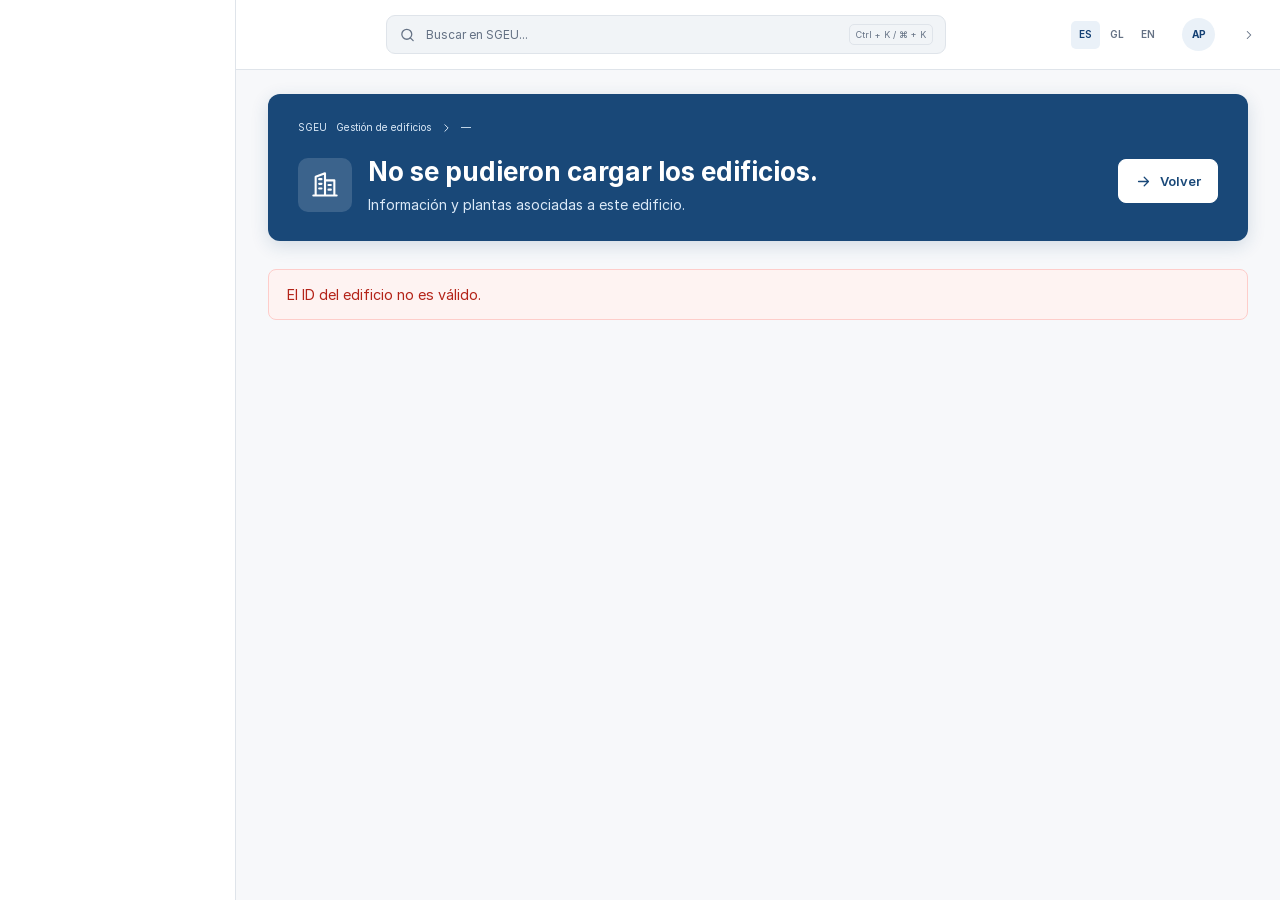
==== frontsistemagestionespacios/pages/edificios-detalle.html @ f0cd63c8 "Entrega 3" ====
<!DOCTYPE html>
<html lang="es">

<head>
    <meta charset="UTF-8">
    <meta name="viewport" content="width=device-width, initial-scale=1.0">
    <meta name="description" content="Detalle de un edificio del Sistema de Gestión de Espacios Universitarios">

    <title data-i18n="edificios.detail.title"></title>

    <!-- Estilos -->
    <link rel="stylesheet" href="../css/variables.css">
    <link rel="stylesheet" href="../css/global.css">
    <link rel="stylesheet" href="../css/components/app-layout.css">
    <link rel="stylesheet" href="../css/pages/edificios-detalle.css">
    <link rel="stylesheet" href="../css/responsive.css">

    <!-- Scripts comunes -->
    <script type="module" src="../js/common/navigation.js" defer></script>
    <script src="../js/common/icons.js" defer></script>

    <!-- Internacionalización -->
    <script type="module" src="../js/i18n/i18n.js"></script>

    <!-- Lógica del detalle -->
    <script type="module" src="../js/modules/edificios-detalle.js" defer></script>
</head>

<body data-page="edificios">

    <div class="app-layout">

        <aside class="app-sidebar" id="app-sidebar"></aside>

        <div class="app-main">

            <header class="app-topbar"></header>

            <main class="app-content building-detail-page">

                <!-- CABECERA -->
                
                <section class="building-detail-header">

                    <div class="building-detail-header-info">

                        <nav class="breadcrumb" aria-label="Ruta de navegación">
                            <ol>
                                <li>
                                    <a href="bienvenida.html">SGEU</a>
                                </li>

                                <li>
                                    <a href="edificios.html" data-i18n="edificios.title">
                                    </a>
                                </li>

                                <li>
                                    <span data-icon="chevron" aria-hidden="true"></span>
                                    <span
                                        id="building-detail-breadcrumb"
                                        aria-current="page"
                                    >
                                        —
                                    </span>
                                </li>
                            </ol>
                        </nav>

                        <div class="building-detail-title-wrapper">

                            <div class="building-detail-title-icon">
                                <span data-icon="building" aria-hidden="true"></span>
                            </div>

                            <div class="building-detail-title-text">
                                <h1 id="building-detail-name">
                                </h1>

                                <p data-i18n="edificios.detail.description">
                                </p>
                            </div>

                        </div>

                    </div>

                    <div class="building-detail-header-actions">

                        <a
                            href="edificios.html"
                            id="building-detail-back"
                            class="btn"
                        >
                            <span data-icon="arrow" aria-hidden="true"></span>
                            <span data-i18n="common.back"></span>
                        </a>

                        <button
                            type="button"
                            id="building-detail-edit"
                            class="btn btn-primary"
                            hidden
                        >
                            <span data-icon="edit" aria-hidden="true"></span>
                            <span data-i18n="common.edit"></span>
                        </button>

                    </div>

                </section>



                <!-- MENSAJES -->
                <p
                    id="building-detail-message"
                    class="building-detail-message"
                    role="status"
                    aria-live="polite"
                    hidden
                ></p>


                <!-- FORMULARIO DE EDICIÓN -->
                <section
                    id="building-detail-edit-section"
                    class="building-detail-edit-section"
                    hidden
                >

                    <article class="building-detail-card">

                        <div class="building-detail-card-header">
                            <div>
                                <h2 data-i18n="edificios.detail.editTitle">
                                    
                                </h2>

                                <p data-i18n="edificios.detail.editDescription">
                                </p>
                            </div>
                        </div>

                        <form id="building-detail-edit-form" class="building-detail-form" novalidate>

                            <input
                                type="hidden"
                                id="building-detail-edit-id"
                            >

                            <div class="building-detail-form-grid">

                                <!-- ID -->
                                <div class="building-detail-form-group">
                                    <label
                                        for="building-detail-edit-id-display"
                                        data-i18n="edificios.form.id"
                                    >
                                        ID de edificio
                                    </label>

                                    <input
                                        type="text"
                                        id="building-detail-edit-id-display"
                                        disabled
                                    >
                                </div>

                                <!-- NOMBRE -->
                                <div class="building-detail-form-group">
                                    <label
                                        for="building-detail-edit-name"
                                        data-i18n="edificios.form.name"
                                    >
                                        Nombre del edificio
                                    </label>

                                    <input
                                        type="text"
                                        id="building-detail-edit-name"
                                        maxlength="100"
                                        autocomplete="off"
                                    >
                                </div>

                                <!-- AÑO ACADÉMICO -->
                                <div class="building-detail-form-group">
                                    <label
                                        for="building-detail-edit-year"
                                        data-i18n="edificios.form.academicYear"
                                    >
                                        Año académico
                                    </label>

                                    <input
                                        type="text"
                                        id="building-detail-edit-year"
                                        maxlength="9"
                                        placeholder="2026-2027"
                                        data-i18n-ph="edificios.form.academicYearPlaceholder"
                                        pattern="[0-9]{4}-[0-9]{4}"
                                        disabled
                                    >
                                </div>

                                <!-- DIRECCIÓN -->
                                <div class="building-detail-form-group">
                                    <label
                                        for="building-detail-edit-address"
                                        data-i18n="edificios.form.address"
                                    >
                                        Dirección
                                    </label>

                                    <input
                                        type="text"
                                        id="building-detail-edit-address"
                                        maxlength="255"
                                        autocomplete="off"
                                    >
                                </div>

                                <!-- TELÉFONO -->
                                <div class="building-detail-form-group">
                                    <label
                                        for="building-detail-edit-phone"
                                        data-i18n="edificios.form.phone"
                                    >
                                        Teléfono
                                    </label>

                                    <input
                                        type="tel"
                                        id="building-detail-edit-phone"
                                        maxlength="15"
                                        autocomplete="off"
                                    >
                                </div>

                                <!-- GESTORES -->
                                <div
                                    class="building-detail-form-group"
                                    id="building-detail-managers-group"
                                    data-require="ADMIN"
                                    hidden
                                >
                                    <label
                                        for="building-detail-edit-managers"
                                        data-i18n="edificios.form.managers"
                                    >
                                        Gestores asignados
                                    </label>

                                    <select
                                        id="building-detail-edit-managers"
                                        name="gestores[]"
                                        multiple
                                        size="6"
                                    ></select>

                                    <small data-i18n="edificios.form.managersHelp">
                                        Mantén pulsada la tecla Ctrl para seleccionar varios gestores.
                                    </small>
                                </div>

                            </div>

                            <p
                                id="building-detail-edit-message"
                                class="building-detail-message"
                                role="alert"
                                aria-live="assertive"
                                hidden
                            ></p>

                            <div class="building-detail-form-actions">

                                <button
                                    type="button"
                                    id="building-detail-edit-cancel"
                                    class="btn"
                                >
                                    <span data-i18n="common.cancel">
                                    </span>
                                </button>

                                <button
                                    type="submit"
                                    id="building-detail-edit-save"
                                    class="btn btn-primary"
                                >
                                    <span data-i18n="common.saveChanges">
                                    </span>
                                </button>

                            </div>

                        </form>

                    </article>

                </section>


                <!-- CONTENIDO DEL DETALLE -->
                <section
                    id="building-detail-content"
                    hidden
                >

                    <!-- INFORMACIÓN GENERAL -->
                    <section class="building-detail-information">

                        <article class="building-detail-card">

                            <div class="building-detail-card-header">
                                <div>
                                    <h2 data-i18n="edificios.detail.generalInformation">
                                    </h2>

                                    <p data-i18n="edificios.detail.generalDescription">
                                    </p>
                                </div>
                            </div>

                            <div class="building-detail-card-body">

                                <div class="building-detail-row">
                                    <span data-i18n="edificios.form.id">
                                        ID de edificio
                                    </span>
                                    <strong id="building-detail-id">—</strong>
                                </div>

                                <div class="building-detail-row">
                                    <span data-i18n="edificios.form.name">
                                        Nombre del edificio
                                    </span>
                                    <strong id="building-detail-name-value">—</strong>
                                </div>

                                <div class="building-detail-row">
                                    <span data-i18n="edificios.form.address">
                                        Dirección
                                    </span>
                                    <strong id="building-detail-address">—</strong>
                                </div>

                                <div class="building-detail-row">
                                    <span data-i18n="edificios.form.phone">
                                        Teléfono
                                    </span>
                                    <strong id="building-detail-phone">—</strong>
                                </div>

                                <div class="building-detail-row">
                                    <span data-i18n="edificios.form.academicYear">
                                        Año académico
                                    </span>
                                    <strong id="building-detail-academic-year">—</strong>
                                </div>

                                <div class="building-detail-row">
                                    <span data-i18n="edificios.form.managers">
                                        Gestores asignados
                                    </span>
                                    <strong id="building-detail-managers">—</strong>
                                </div>

                            </div>

                        </article>

                    </section>

                </section>

            </main>

        </div>

    </div>

</body>
</html>
---- frontsistemagestionespacios/css/variables.css ----
/****************************************************************/
/* Archivo: variables.css                                       */
/* Descripción: Centraliza las variables CSS utilizadas         */
/* en la aplicación, como colores, tipografías, espaciados,     */
/* bordes y otros valores de diseño.                            */
/****************************************************************/


/* ========================================
   SGEU - TIPOGRAFÍA LOCAL
   ======================================== */

@font-face {
    font-family: 'Inter';
    src: url('../assets/fonts/Inter-Regular.woff2') format('woff2');
    font-weight: 400;
    font-style: normal;
    font-display: swap;
}

@font-face {
    font-family: 'Inter';
    src: url('../assets/fonts/Inter-Medium.woff2') format('woff2');
    font-weight: 500;
    font-style: normal;
    font-display: swap;
}

@font-face {
    font-family: 'Inter';
    src: url('../assets/fonts/Inter-SemiBold.woff2') format('woff2');
    font-weight: 600;
    font-style: normal;
    font-display: swap;
}

@font-face {
    font-family: 'Inter';
    src: url('../assets/fonts/Inter-Bold.woff2') format('woff2');
    font-weight: 700;
    font-style: normal;
    font-display: swap;
}


/* ========================================
   SGEU - VARIABLES GLOBALES
   Basadas en el diseño de Figma Make
   ======================================== */

:root {
    /* ------------------------------------
       TIPOGRAFÍA
       ------------------------------------ */
    --font-family: 'Inter', sans-serif;

    /* ------------------------------------
       COLORES DE FONDO
       ------------------------------------ */
    --bg: #f7f8fa;
    --surface: #ffffff;
    --surface-alt: #f1f4f7;

    /* ------------------------------------
       COLORES DE TEXTO
       ------------------------------------ */
    --ink: #182230;
    --muted: #647184;
    --subtle: #8b96a7;

    /* ------------------------------------
       COLORES DE BORDES
       ------------------------------------ */
    --line: #dfe4ea;
    --line-strong: #c9d1da;

    /* ------------------------------------
       COLOR PRINCIPAL
       ------------------------------------ */
    --primary: #123f73;
    --primary-hover: #0c315c;
    --primary-soft: #eaf1f8;

    /* ------------------------------------
       COLOR SECUNDARIO / ACENTO
       ------------------------------------ */
    --accent: #1489a7;
    --accent-soft: #e7f6f8;

    /* ------------------------------------
       COLORES DE ESTADO
       ------------------------------------ */
    --success: #18794e;
    --success-soft: #eaf7f0;

    --warning: #a15c07;
    --warning-soft: #fff6e5;

    --danger: #c43235;
    --danger-soft: #fff0f0;

    /* ------------------------------------
       SOMBRAS
       ------------------------------------ */
    --shadow: 0 2px 8px rgba(18, 35, 52, 0.06);
    --shadow-lg: 0 12px 30px rgba(18, 35, 52, 0.12);

    /* ------------------------------------
       BORDES REDONDEADOS
       ------------------------------------ */
    --radius: 10px;
}
---- frontsistemagestionespacios/css/global.css ----
/****************************************************************/
/* Archivo: global.css                                          */
/* Descripción: Define los estilos generales compartidos        */
/* por las diferentes páginas de la aplicación.                 */
/* Incluye reglas de presentación comunes y estilos base.       */
/****************************************************************/


/* =========================================================
   SGEU - ESTILOS GLOBALES
   Configuración y componentes compartidos
   ========================================================= */

/* ---------- Configuración general ---------- */

*,
*::before,
*::after {
    box-sizing: border-box;
}

html {
    min-width: 320px;
    scroll-behavior: smooth;
}

body {
    margin: 0;
    min-height: 100vh;
    font-family: var(--font-family);
    font-size: 14px;
    color: var(--ink);
    background-color: var(--bg);
    line-height: 1.5;
}

/* Bloquear el scroll de fondo mientras está abierto el perfil */
body.profile-modal-open {
    overflow: hidden;
}

button,
input,
select,
textarea {
    font: inherit;
}

button {
    cursor: pointer;
}

button:disabled {
    cursor: not-allowed;
    opacity: 0.6;
}

a {
    color: inherit;
    text-decoration: none;
}

img,
svg {
    display: block;
    max-width: 100%;
}

h1,
h2,
h3,
h4,
p {
    margin-top: 0;
}

[hidden] {
    display: none !important;
}

/* ---------- Selector de idioma ---------- */

.lang-switch {
    border: 1px solid var(--line);
    border-radius: 8px;
    padding: 3px;
    display: flex;
    align-items: center;
    background: var(--surface);
}

.lang-switch button {
    min-width: 35px;
    height: 29px;
    padding: 0 6px;
    border: 0;
    border-radius: 5px;
    background: transparent;
    color: var(--muted);
    font-size: 11px;
    font-weight: 600;
}

.lang-switch button:hover {
    background: var(--surface-alt);
    color: var(--primary);
}

.lang-switch button.active,
.lang-switch button[aria-pressed="true"] {
    color: var(--primary);
    background: var(--primary-soft);
}

/* ---------- Accesibilidad ---------- */

:focus-visible {
    outline: 3px solid var(--accent);
    outline-offset: 3px;
}

/* ---------- Botones ---------- */

.btn {
    min-height: 44px;
    padding: 0 20px;
    display: inline-flex;
    align-items: center;
    justify-content: center;
    gap: 8px;
    border: 1px solid transparent;
    border-radius: 8px;
    font-size: 13px;
    font-weight: 600;
    transition:
        background-color 0.2s ease,
        border-color 0.2s ease,
        color 0.2s ease;
}

.btn-primary {
    color: var(--surface);
    background-color: var(--primary);
    border-color: var(--primary);
}

.btn-primary:hover {
    background-color: var(--primary-hover);
    border-color: var(--primary-hover);
}

/* ---------- Campos de formulario ---------- */

.field {
    display: flex;
    flex-direction: column;
    gap: 7px;
    min-width: 0;
}

.field-label {
    color: var(--ink);
    font-size: 13px;
    font-weight: 600;
}

.input-wrap {
    position: relative;
    display: flex;
    align-items: center;
    width: 100%;
}

.field-input {
    width: 100%;
    min-width: 0;
    height: 46px;
    padding: 0 14px;
    border: 1px solid var(--line-strong);
    border-radius: 8px;
    background-color: var(--surface);
    color: var(--ink);
    font-size: 13px;
    outline: none;
    transition:
        border-color 0.2s ease,
        box-shadow 0.2s ease;
}

.field-input::placeholder {
    color: var(--subtle);
}

.field-input:focus {
    border-color: var(--primary);
    box-shadow: 0 0 0 3px var(--primary-soft);
}

/* ---------- Botón dentro de un campo ---------- */

.input-action {
    position: absolute;
    top: 50%;
    right: 12px;
    transform: translateY(-50%);
    display: flex;
    align-items: center;
    justify-content: center;
    width: 30px;
    height: 30px;
    padding: 0;
    border: 0;
    border-radius: 5px;
    background: transparent;
    color: var(--muted);
}

.input-action:hover {
    color: var(--primary);
}

.input-action svg {
    width: 18px;
    height: 18px;
}

/* Espacio para el botón de mostrar contraseña */
.input-wrap-password .field-input {
    padding-right: 48px;
}

/* ---------- Iconos ---------- */

[data-icon] {
    display: inline-flex;
    align-items: center;
    justify-content: center;
    flex-shrink: 0;
}

[data-icon] svg {
    width: 18px;
    height: 18px;
}

/* =========================================================
   UTILIDADES FLEXBOX
   ========================================================= */

.flex-center {
    display: flex;
    align-items: center;
    justify-content: center;
}
---- frontsistemagestionespacios/css/components/app-layout.css ----
/****************************************************************/
/* Archivo: app-layout.css                                      */
/* Descripción: Estilos de la estructura común de la zona       */
/* privada de SGEU.                                             */
/****************************************************************/

/* ESTRUCTURA GENERAL */

.app-layout {
    display: flex;
    min-height: 100vh;
    background: var(--bg);
}

.app-sidebar {
    width: 236px;
    min-width: 236px;
    min-height: 100vh;
    display: flex;
    flex-direction: column;
    background: var(--surface);
    border-right: 1px solid var(--line);
    position: relative;
    z-index: 20;
}

.app-main {
    flex: 1;
    min-width: 0;
    display: flex;
    flex-direction: column;
}

.app-topbar {
    min-height: 70px;
    padding: 0 24px;
    display: flex;
    align-items: center;
    justify-content: space-between;
    gap: 20px;
    background: var(--surface);
    border-bottom: 1px solid var(--line);
}

.app-content {
    width: 100%;
    max-width: 1490px;
    margin: 0 auto;
    padding: 24px 32px 40px;
}

/* IDENTIDAD DE LA APLICACIÓN */

.brand-mark {
    min-height: 70px;
    padding: 0 20px;
    display: flex;
    align-items: center;
    gap: 13px;
    text-decoration: none;
    border-bottom: 1px solid var(--line);
}

.brand-mark > span {
    color: var(--primary);
    font-size: 20px;
    font-weight: 800;
    letter-spacing: 1.5px;
}

.brand-mark small {
    max-width: 85px;
    padding-left: 10px;
    border-left: 1px solid var(--line);
    color: var(--ink);
    font-size: 9px;
    line-height: 1.3;
}

/* NAVEGACIÓN LATERAL */

.sidebar-nav {
    flex: 1;
    padding: 20px 10px;
}

.sidebar-group {
    margin-bottom: 22px;
}

.sidebar-group-title {
    display: block;
    padding: 0 10px;
    margin-bottom: 12px;
    color: var(--subtle);
    font-size: 9px;
    font-weight: 700;
    letter-spacing: 1px;
    text-transform: uppercase;
}

.sidebar-group ul {
    display: flex;
    flex-direction: column;
    gap: 5px;
    margin: 0;
    padding: 0;
    list-style: none;
}

.sidebar-link {
    min-height: 42px;
    padding: 0 12px;
    display: flex;
    align-items: center;
    gap: 12px;
    border-radius: 8px;
    color: var(--muted);
    font-size: 12px;
    font-weight: 500;
    text-decoration: none;
    transition: background 0.2s, color 0.2s;
}

.sidebar-link > span[data-icon] {
    width: 18px;
    height: 18px;
    display: inline-flex;
    align-items: center;
    justify-content: center;
    flex-shrink: 0;
}

.sidebar-link:hover {
    background: var(--surface-alt);
    color: var(--primary);
}

.sidebar-link.active {
    position: relative;
    background: var(--primary-soft);
    color: var(--primary);
    font-weight: 700;
}

.sidebar-link.active::before {
    content: "";
    position: absolute;
    top: 8px;
    bottom: 8px;
    left: -10px;
    width: 3px;
    border-radius: 0 3px 3px 0;
    background: var(--primary);
}

/* PIE DE LA BARRA LATERAL */

.sidebar-footer {
    padding: 18px 10px 14px;
    border-top: 1px solid var(--line);
}

.sidebar-help {
    padding: 15px;
    border-radius: 9px;
    background: var(--surface-alt);
}

.sidebar-help strong {
    display: block;
    margin-bottom: 6px;
    color: var(--ink);
    font-size: 11px;
}

.sidebar-help p {
    margin: 0 0 9px;
    color: var(--muted);
    font-size: 10px;
    line-height: 1.5;
}

.sidebar-help a {
    display: inline-flex;
    align-items: center;
    gap: 5px;
    color: var(--primary);
    font-size: 10px;
    font-weight: 600;
    text-decoration: none;
}

.sidebar-help a:hover {
    text-decoration: underline;
}

.sidebar-help a [data-icon] {
    display: inline-flex;
    width: 14px;
    height: 14px;
}

.sidebar-version {
    display: block;
    margin-top: 15px;
    color: var(--subtle);
    font-size: 9px;
    text-align: center;
}

/* BARRA SUPERIOR */

.topbar-left,
.topbar-right {
    display: flex;
    align-items: center;
}

.topbar-left {
    gap: 16px;
}

.topbar-right {
    gap: 17px;
}

/* BUSCADOR GLOBAL */

.global-search {
    position: relative;
    flex: 1;
    min-width: 120px;
    max-width: 560px;
    margin: 0 auto;
}

.global-search-input-wrap {
    height: 39px;
    padding: 0 12px;
    display: flex;
    align-items: center;
    gap: 10px;
    border: 1px solid var(--line);
    border-radius: 9px;
    background: var(--surface-alt);
    transition: border-color 0.2s, box-shadow 0.2s;
}

.global-search-input-wrap:focus-within {
    border-color: var(--primary);
    box-shadow: 0 0 0 3px var(--primary-soft);
}

.global-search-input-wrap > [data-icon] {
    width: 17px;
    height: 17px;
    display: inline-flex;
    flex-shrink: 0;
    color: var(--muted);
}

.global-search-input-wrap input {
    width: 100%;
    min-width: 0;
    height: 100%;
    padding: 0;
    border: 0;
    outline: 0;
    background: transparent;
    color: var(--ink);
    font: inherit;
    font-size: 12px;
}

.global-search-input-wrap input::placeholder {
    color: var(--muted);
}

.global-search-input-wrap input::-webkit-search-cancel-button {
    cursor: pointer;
}

.global-search-shortcut {
    flex-shrink: 0;
    padding: 3px 6px;
    border: 1px solid var(--line);
    border-radius: 5px;
    color: var(--muted);
    font-size: 9px;
    white-space: nowrap;
}

/* RESULTADOS DEL BUSCADOR */

.global-search-results {
    position: absolute;
    top: calc(100% + 9px);
    left: 0;
    right: 0;
    z-index: 200;
    max-height: min(480px, calc(100vh - 110px));
    overflow-y: auto;
    padding: 7px;
    border: 1px solid var(--line);
    border-radius: 10px;
    background: var(--surface);
    box-shadow: var(--shadow-lg);
}

.global-search-results[hidden] {
    display: none;
}

.global-search-group {
    padding: 5px 0;
}

.global-search-group + .global-search-group {
    border-top: 1px solid var(--line);
}

.global-search-group-title {
    padding: 7px 9px;
    color: var(--muted);
    font-size: 10px;
    font-weight: 700;
    letter-spacing: 0.5px;
    display: flex;
    align-items: center;
    gap: 7px;
    text-transform: uppercase;
}

.global-search-group-title [data-icon] {
    width: 14px;
    height: 14px;
    display: inline-flex;
    flex-shrink: 0;
    color: var(--muted);
}

.global-search-result {
    width: 100%;
    padding: 9px;
    display: flex;
    flex-direction: column;
    gap: 4px;
    border: 0;
    border-radius: 7px;
    background: transparent;
    color: var(--ink);
    text-align: left;
    cursor: pointer;
}

.global-search-result:hover,
.global-search-result:focus-visible {
    outline: 0;
    background: var(--surface-alt);
}

.global-search-result strong {
    font-size: 12px;
    font-weight: 600;
}

.global-search-result small {
    color: var(--muted);
    font-size: 10px;
}

.global-search-message {
    padding: 17px 10px;
    color: var(--muted);
    font-size: 11px;
    text-align: center;
}

.sidebar-toggle {
    display: none;
    width: 36px;
    height: 36px;
    align-items: center;
    justify-content: center;
    border: 1px solid var(--line);
    border-radius: 7px;
    background: var(--surface);
    color: var(--ink);
    cursor: pointer;
}

.course-select {
    position: relative;
    display: flex;
    align-items: center;
}

.course-select select {
    min-width: 158px;
    height: 36px;
    padding: 0 32px 0 12px;
    appearance: none;
    border: 1px solid transparent;
    border-radius: 8px;
    background: var(--surface-alt);
    color: var(--ink);
    font-size: 11px;
    font-weight: 600;
    cursor: pointer;
}

.course-select > span {
    position: absolute;
    right: 10px;
    width: 14px;
    height: 14px;
    display: flex;
    pointer-events: none;
}

/* SELECTOR DE IDIOMA */

.app-topbar .lang-switch {
    display: flex;
    align-items: center;
    gap: 2px;
    padding: 0;
    border: 0;
    background: transparent;
}

.app-topbar .lang-switch button {
    min-width: 29px;
    height: 28px;
    padding: 0 6px;
    border: 0;
    border-radius: 5px;
    background: transparent;
    color: var(--muted);
    font-size: 10px;
    font-weight: 600;
    cursor: pointer;
}

.app-topbar .lang-switch button:hover {
    background: var(--surface-alt);
}

.app-topbar .lang-switch button.active,
.app-topbar .lang-switch button[aria-pressed="true"] {
    background: var(--primary-soft);
    color: var(--primary);
}

/* BOTÓN DE NOTIFICACIONES */

.topbar-icon-btn {
    position: relative;
    width: 38px;
    height: 36px;
    display: flex;
    align-items: center;
    justify-content: center;
    border: 0;
    border-left: 1px solid var(--line);
    border-radius: 0;
    background: transparent;
    color: var(--ink);
    cursor: pointer;
}

.topbar-icon-btn > span:first-child {
    display: flex;
    width: 19px;
    height: 19px;
}

.notification-dot {
    position: absolute;
    top: 7px;
    right: 8px;
    width: 7px;
    height: 7px;
    border: 1px solid var(--surface);
    border-radius: 50%;
    background: var(--danger);
}

/* MENÚ DEL USUARIO */

.user-menu {
    display: flex;
    align-items: center;
    gap: 10px;
    padding: 3px 0 3px 3px;
    border: 0;
    background: transparent;
    color: var(--ink);
    text-align: left;
    cursor: pointer;
}

.user-avatar {
    width: 33px;
    height: 33px;
    display: flex;
    align-items: center;
    justify-content: center;
    flex-shrink: 0;
    border-radius: 50%;
    background: var(--primary-soft);
    color: var(--primary);
    font-size: 10px;
    font-weight: 700;
}

.user-info {
    display: flex;
    flex-direction: column;
    gap: 4px;
}

.user-info strong {
    color: var(--ink);
    font-size: 11px;
    font-weight: 700;
}

.user-info small {
    color: var(--muted);
    font-size: 9px;
}

.user-menu-arrow {
    width: 14px;
    height: 14px;
    margin-left: 7px;
    display: flex;
    align-items: center;
    color: var(--muted);
}


/* MENÚ DESPLEGABLE DEL PERFIL */

.profile-dropdown {
    position: relative;
}

.profile-menu {
    position: absolute;
    top: calc(100% + 10px);
    right: 0;
    z-index: 100;
    width: 205px;
    padding: 6px;
    border: 1px solid var(--line);
    border-radius: 10px;
    background: var(--surface);
    box-shadow: var(--shadow-md);
}

.profile-menu[hidden],
.profile-modal-backdrop[hidden] {
    display: none;
}

.profile-menu button {
    width: 100%;
    min-height: 42px;
    padding: 0 10px;
    display: flex;
    align-items: center;
    gap: 10px;
    border: 0;
    border-radius: 6px;
    background: transparent;
    color: var(--ink);
    font: inherit;
    font-size: 12px;
    text-align: left;
    cursor: pointer;
}

.profile-menu button:hover {
    background: var(--surface-alt);
}

.profile-menu button [data-icon] {
    width: 17px;
    height: 17px;
    display: inline-flex;
}

.profile-menu .logout-option {
    color: var(--danger);
}

/* MODAL DEL PERFIL */

.profile-modal-backdrop {
    position: fixed;
    inset: 0;
    z-index: 1000;
    padding: 20px;
    display: flex;
    align-items: center;
    justify-content: center;
    overflow-y: auto;
    background: rgba(15, 30, 48, 0.48);
}

.profile-modal {
    width: 100%;
    max-width: 600px;
    max-height: calc(100vh - 40px);
    overflow-y: auto;
    padding: 26px;
    border: 1px solid var(--line);
    border-radius: 13px;
    background: var(--surface);
    box-shadow: var(--shadow-lg);
}

.profile-modal-header {
    margin-bottom: 24px;
    display: flex;
    align-items: flex-start;
    justify-content: space-between;
    gap: 15px;
}

.profile-modal-header h2 {
    margin: 0 0 6px;
    color: var(--ink);
    font-size: 21px;
}

.profile-modal-header p {
    margin: 0;
    color: var(--muted);
    font-size: 12px;
}

.profile-modal-close {
    width: 34px;
    height: 34px;
    display: flex;
    align-items: center;
    justify-content: center;
    border: 1px solid var(--line);
    border-radius: 7px;
    background: var(--surface);
    color: var(--muted);
    cursor: pointer;
}

.profile-form-grid {
    display: grid;
    grid-template-columns: repeat(2, minmax(0, 1fr));
    gap: 18px 14px;
}

.profile-form-grid .field {
    min-width: 0;
}

.profile-form-grid .field-input {
    width: 100%;
}

.profile-form-grid input[readonly] {
    background: var(--surface-alt);
    color: var(--muted);
    cursor: not-allowed;
}

.profile-modal-actions {
    margin-top: 25px;
    padding-top: 18px;
    display: flex;
    justify-content: flex-end;
    gap: 10px;
    border-top: 1px solid var(--line);
}

#profile-message {
    margin: 16px 0 0;
    color: var(--danger);
    font-size: 12px;
}

@media (max-width: 520px) {
    .profile-modal {
        padding: 20px;
    }

    .profile-form-grid {
        grid-template-columns: 1fr;
    }

    .profile-modal-actions {
        flex-direction: column-reverse;
    }

    .profile-modal-actions .btn {
        width: 100%;
    }
}


/* RESPONSIVE */

@media (max-width: 1100px) {
    .app-content {
        padding-right: 22px;
        padding-left: 22px;
    }

    .app-topbar {
        padding: 0 18px;
    }
}

@media (max-width: 700px) {
    .app-sidebar {
        position: fixed;
        top: 0;
        bottom: 0;
        left: 0;
        width: 250px;
        min-width: 250px;
        min-height: 100vh;
        transform: translateX(-100%);
        transition: transform 0.25s ease;
        box-shadow: var(--shadow-lg);
    }

    .app-sidebar.open {
        transform: translateX(0);
    }

    .sidebar-toggle {
        display: flex;
    }

    .app-topbar {
        min-height: 58px;
        padding: 0 14px;
    }

    .app-content {
        padding: 20px 16px 30px;
    }

    .topbar-left {
        gap: 10px;
    }

    .topbar-right {
        gap: 8px;
    }

    .global-search {
        min-width: 0;
        max-width: none;
    }

    .global-search-shortcut {
        display: none;
    }

    .user-info {
        display: none;
    }

    .user-menu-arrow {
        display: none;
    }
}

@media (max-width: 420px) {
    .app-topbar {
        gap: 8px;
        padding: 0 10px;
    }

    .topbar-right {
        gap: 5px;
    }

        .global-search {
        min-width: 70px;
    }

    .global-search-input-wrap {
        height: 35px;
        padding: 0 8px;
        gap: 6px;
    }

    .global-search-input-wrap input {
        font-size: 11px;
    }

    .global-search-results {
        position: fixed;
        top: 65px;
        left: 10px;
        right: 10px;
        width: auto;
        max-width: none;
        max-height: calc(100vh - 85px);
        transform: none;
    }

    .course-select select {
        min-width: 112px;
        font-size: 9px;
    }

    .app-topbar .lang-switch button {
        min-width: 22px;
        padding: 0 3px;
    }
}

/* Campo con error */
.field-input.is-invalid {
    border-color: var(--danger);
    box-shadow: 0 0 0 3px var(--danger-soft);
}

/* Mensaje de error debajo del campo */
.invalid-feedback {
    display: none;
    width: 100%;
    margin-top: 6px;
    color: var(--danger);
    font-size: 12px;
    line-height: 1.4;
}

/* Evita que el mensaje quede pegado al campo */
.field .invalid-feedback {
    box-sizing: border-box;
}

.breadcrumb {
    margin-bottom: 18px;
}

.breadcrumb ol {
    display: flex;
    align-items: center;
    gap: 9px;
    margin: 0;
    padding: 0;
    list-style: none;
}

.breadcrumb li {
    display: flex;
    align-items: center;
    gap: 8px;
    color: var(--muted);
    font-size: 10px;
}

.breadcrumb a {
    color: var(--primary);
    text-decoration: none;
}

.breadcrumb a:hover {
    text-decoration: underline;
}

.breadcrumb [data-icon] {
    width: 13px;
    height: 13px;
    display: inline-flex;
}
---- frontsistemagestionespacios/css/pages/edificios-detalle.css ----
/* ============================================================
   DETALLE DE EDIFICIO
   Archivo: edificios-detalle.css
   ============================================================ */

/* ------------------------------------------------------------
   CONTENEDOR PRINCIPAL
   ------------------------------------------------------------ */

.building-detail-page {
    display: flex;
    flex-direction: column;
    gap: 28px;
}

/* ------------------------------------------------------------
   CABECERA
   ------------------------------------------------------------ */

.building-detail-header {
    display: flex;
    justify-content: space-between;
    align-items: flex-start;
    gap: 24px;
    flex-wrap: wrap;
}

.building-detail-header-info {
    flex: 1;
    min-width: 250px;
}

.building-detail-header-info h1 {
    margin: 18px 0 8px;
    color: var(--text-primary);
    font-size: 1.75rem;
    font-weight: 700;
}

.building-detail-header-info > p {
    margin: 0;
    color: var(--text-secondary);
    font-size: 0.95rem;
    line-height: 1.5;
}

.building-detail-header-actions {
    display: flex;
    align-items: center;
    gap: 12px;
    flex-wrap: wrap;
    padding-top: 28px;
}

.building-detail-header-actions .btn {
    display: inline-flex;
    align-items: center;
    justify-content: center;
    gap: 8px;
}

.building-detail-header-actions .icon {
    width: 18px;
    height: 18px;
}

/* ------------------------------------------------------------
   TARJETAS
   ------------------------------------------------------------ */

.building-detail-information,
.building-detail-floors,
.building-detail-edit-section {
    width: 100%;
}

.building-detail-card {
    width: 100%;
    overflow: hidden;
    background: var(--surface, #ffffff);
    border: 1px solid var(--border-color, #e5e7eb);
    border-radius: 12px;
    box-shadow: 0 2px 8px rgba(0, 0, 0, 0.035);
    margin-top: 3%;
}

/* ------------------------------------------------------------
   CABECERA DE LAS TARJETAS
   ------------------------------------------------------------ */

.building-detail-card-header {
    display: flex;
    justify-content: space-between;
    align-items: center;
    padding: 22px 24px;
    border-bottom: 1px solid var(--border-color, #e5e7eb);
}

.building-detail-card-header h2 {
    margin: 0 0 6px;
    color: var(--text-primary);
    font-size: 1.1rem;
    font-weight: 650;
}

.building-detail-card-header p {
    margin: 0;
    color: var(--text-secondary);
    font-size: 0.9rem;
    line-height: 1.5;
}

/* ------------------------------------------------------------
   INFORMACIÓN GENERAL
   ------------------------------------------------------------ */

.building-detail-card-body {
    padding: 6px 24px;
}

.building-detail-row {
    display: flex;
    justify-content: space-between;
    align-items: center;
    gap: 24px;
    min-height: 64px;
    padding: 16px 0;
    border-bottom: 1px solid var(--border-color, #e5e7eb);
}

.building-detail-row:last-child {
    border-bottom: none;
}

.building-detail-row span {
    color: var(--text-secondary);
    font-size: 0.9rem;
}

.building-detail-row strong {
    color: var(--text-primary);
    font-size: 0.95rem;
    font-weight: 600;
    text-align: right;
    overflow-wrap: anywhere;
}

/* ------------------------------------------------------------
   PLANTAS ASOCIADAS - ESTADO VACÍO
   ------------------------------------------------------------ */

.building-detail-empty {
    display: flex;
    flex-direction: column;
    align-items: center;
    justify-content: center;
    gap: 10px;
    min-height: 190px;
    padding: 32px 24px;
    text-align: center;
}

.building-detail-empty > .icon {
    width: 38px;
    height: 38px;
    margin-bottom: 4px;
    color: var(--text-secondary);
    opacity: 0.7;
}

.building-detail-empty h3 {
    margin: 0;
    color: var(--text-primary);
    font-size: 1rem;
    font-weight: 600;
}

.building-detail-empty p {
    max-width: 420px;
    margin: 0;
    color: var(--text-secondary);
    font-size: 0.9rem;
    line-height: 1.6;
}

/* ------------------------------------------------------------
   FORMULARIO DE EDICIÓN
   ------------------------------------------------------------ */

.building-detail-form {
    padding: 24px;
}

.building-detail-form-grid {
    display: grid;
    grid-template-columns: repeat(2, minmax(0, 1fr));
    gap: 22px;
}

.building-detail-form-group {
    display: flex;
    flex-direction: column;
    gap: 8px;
}

.building-detail-form-group label {
    color: var(--text-primary);
    font-size: 0.9rem;
    font-weight: 600;
}

.building-detail-form-group input {
    width: 100%;
    min-height: 44px;
    padding: 10px 12px;
    color: var(--text-primary);
    background: var(--surface, #ffffff);
    border: 1px solid var(--border-color, #e5e7eb);
    border-radius: 8px;
    font: inherit;
    transition: border-color 0.2s ease, box-shadow 0.2s ease;
}

.building-detail-form-group input:focus {
    outline: none;
    border-color: var(--primary-color);
    box-shadow: 0 0 0 3px rgba(0, 0, 0, 0.06);
}

.building-detail-form-group input:disabled {
    background: var(--surface-secondary, #f3f4f6);
    cursor: not-allowed;
    opacity: 0.8;
}

.building-detail-form-group input::placeholder {
    color: var(--text-secondary);
    opacity: 0.7;
}

/* ------------------------------------------------------------
   SELECTOR DE GESTORES
   ------------------------------------------------------------ */

#building-detail-managers-group {
    grid-column: 1 / -1;
    max-width: 600px;
}

#building-detail-edit-managers {
    width: 100%;
    height: auto;
    max-height: 168px;
    overflow-y: auto;
    padding: 6px;
    color: var(--text-primary);
    background: var(--surface, #ffffff);
    border: 1px solid var(--border-color, #e5e7eb);
    border-radius: 10px;
    font: inherit;
    font-size: 0.9rem;
    outline: none;
    scrollbar-width: thin;
    scrollbar-color: var(--border-color, #cbd5e1) transparent;
}

#building-detail-edit-managers:focus {
    border-color: var(--primary-color);
    box-shadow: 0 0 0 3px rgba(0, 0, 0, 0.06);
}

#building-detail-edit-managers option {
    color: #1f2937;
    background: #ffffff;
    padding: 10px;
    margin-bottom: 4px;
    min-height: 38px;
    border-radius: 5px;
    cursor: pointer;
}

#building-detail-edit-managers option:checked {
    color: #1f2937;
    background: #e3ebf8;
}

#building-detail-managers-group small {
    color: var(--text-secondary);
    font-size: 0.8rem;
    line-height: 1.4;
}


/* =========================================
   CABECERA AZUL DEL DETALLE DE EDIFICIO
========================================= */

.building-detail-header {
    display: flex;
    align-items: center;
    justify-content: space-between;
    gap: 24px;
    margin-bottom: 0;
    padding: 26px 30px;
    border-radius: 12px;
    background: #194878;
    box-shadow: 0 5px 18px rgba(25, 72, 120, 0.16);
}

.building-detail-header-info {
    display: flex;
    flex-direction: column;
    gap: 0;
    min-width: 0;
    flex: 1;
}

.building-detail-header .breadcrumb {
    margin-bottom: 20px;
}

.building-detail-header .breadcrumb a,
.building-detail-header .breadcrumb span {
    color: #DCEAF8;
}

.building-detail-title-wrapper {
    display: flex;
    align-items: center;
    gap: 16px;
}

.building-detail-title-icon {
    display: flex;
    align-items: center;
    justify-content: center;
    flex-shrink: 0;
    width: 54px;
    height: 54px;
    border-radius: 10px;
    background: rgba(255, 255, 255, 0.15);
    color: #FFFFFF;
}

.building-detail-title-icon svg {
    width: 28px;
    height: 28px;
}

.building-detail-title-text h1 {
    margin: 0 0 5px;
    color: #FFFFFF;
    font-size: 26px;
    font-weight: 700;
    line-height: 1.3;
    overflow-wrap: anywhere;
}

.building-detail-title-text p {
    margin: 0;
    color: #DCEAF8;
    font-size: 14px;
    line-height: 1.5;
}

.building-detail-header-actions {
    display: flex;
    align-items: center;
    justify-content: flex-end;
    flex-shrink: 0;
    gap: 10px;
}

.building-detail-header-actions .btn {
    display: inline-flex;
    align-items: center;
    justify-content: center;
    gap: 8px;
    height: 44px;
    min-height: 44px;
    margin: 0;
    padding: 0 16px;
    border: 1px solid #FFFFFF;
    border-radius: 8px;
    background: #FFFFFF;
    color: #194878;
    font-size: 13px;
    font-weight: 600;
    white-space: nowrap;
}

.building-detail-header-actions .btn:hover {
    border-color: #EAF2FA;
    background: #EAF2FA;
    color: #12385F;
}

.building-detail-header-actions .btn svg {
    width: 17px;
    height: 17px;
}

/* RESPONSIVE */

@media (max-width: 640px) {
    .building-detail-header {
        align-items: stretch;
        flex-direction: column;
        gap: 20px;
        padding: 22px 18px;
    }

    .building-detail-header .breadcrumb {
        margin-bottom: 16px;
    }

    .building-detail-title-icon {
        width: 46px;
        height: 46px;
    }

    .building-detail-title-text h1 {
        font-size: 22px;
    }

    .building-detail-title-text p {
        font-size: 13px;
    }

    .building-detail-header-actions {
        width: 100%;
    }

    .building-detail-header-actions .btn {
        flex: 1 1 0;
        width: auto;
        min-width: 0;
        padding: 0 8px;
        font-size: 12px;
    }
}


/* ------------------------------------------------------------
   BOTONES DEL FORMULARIO
   ------------------------------------------------------------ */

.building-detail-form-actions {
    display: flex;
    justify-content: flex-end;
    align-items: center;
    gap: 12px;
    margin-top: 28px;
    padding-top: 20px;
    border-top: 1px solid var(--border-color, #e5e7eb);
}

.building-detail-form-actions .btn {
    display: inline-flex;
    align-items: center;
    justify-content: center;
    gap: 8px;
}

.building-detail-form-actions button:disabled {
    opacity: 0.6;
    cursor: not-allowed;
}

/* ------------------------------------------------------------
   MENSAJES
   ------------------------------------------------------------ */

.building-detail-message {
    padding: 14px 18px;
    color: var(--text-primary);
    background: var(--surface-secondary, #f3f4f6);
    border: 1px solid var(--border-color, #e5e7eb);
    border-radius: 8px;
    font-size: 0.9rem;
    line-height: 1.5;
}

.building-detail-message.is-error {
    color: var(--danger-color, #b42318);
    background: #fef3f2;
    border-color: #fecdca;
}

/* ------------------------------------------------------------
   RESPONSIVE - TABLETS
   ------------------------------------------------------------ */

@media (max-width: 768px) {
    .building-detail-page {
        gap: 20px;
    }

    .building-detail-header {
        flex-direction: column;
        gap: 16px;
    }

    .building-detail-header-info {
        width: 100%;
    }

    .building-detail-header-info h1 {
        font-size: 1.5rem;
    }

    .building-detail-header-actions {
        width: 100%;
        padding-top: 0;
    }

    .building-detail-header-actions .btn {
        flex: 1;
    }

    .building-detail-card-header {
        padding: 18px 20px;
    }

    .building-detail-card-body {
        padding: 4px 20px;
    }
}

/* ------------------------------------------------------------
   RESPONSIVE - MÓVILES
   ------------------------------------------------------------ */

@media (max-width: 480px) {
    .building-detail-header-info h1 {
        font-size: 1.3rem;
    }

    .building-detail-header-actions {
        flex-direction: column;
        align-items: stretch;
    }

    .building-detail-header-actions .btn {
        width: 100%;
    }

    .building-detail-card-header {
        padding: 16px;
    }

    .building-detail-card-body {
        padding: 4px 16px;
    }

    .building-detail-row {
        flex-direction: column;
        align-items: flex-start;
        gap: 7px;
        padding: 15px 0;
    }

    .building-detail-row strong {
        text-align: left;
    }

    .building-detail-empty {
        padding: 28px 16px;
    }

    .building-detail-form {
        padding: 18px;
    }

    .building-detail-form-grid {
        grid-template-columns: 1fr;
        gap: 18px;
    }

    .building-detail-form-actions {
        flex-direction: column-reverse;
        align-items: stretch;
    }

    .building-detail-form-actions .btn {
        width: 100%;
    }
}


/* ============================================================
   PLANTAS ASOCIADAS - TARJETAS CLICABLES
============================================================ */

.building-detail-floors-list {
    display: grid;
    grid-template-columns: repeat(auto-fit, minmax(min(100%, 260px), 1fr));
    gap: 20px;
    padding: 24px;
}

/* Tarjeta completa clicable */
.building-detail-floor-card {
    box-sizing: border-box;
    display: flex;
    flex-direction: column;
    gap: 18px;
    width: 100%;
    min-width: 0;
    padding: 22px;

    color: var(--text-primary);
    text-decoration: none;

    background: var(--surface, #ffffff);
    border: 1px solid var(--border-color, #e5e7eb);
    border-radius: 12px;

    box-shadow: 0 2px 8px rgba(0, 0, 0, 0.04);

    transition:
        transform 0.2s ease,
        box-shadow 0.2s ease,
        border-color 0.2s ease;
}

.building-detail-floor-card:hover {
    transform: translateY(-3px);
    border-color: var(--primary-color, #194878);
    box-shadow: 0 6px 18px rgba(0, 0, 0, 0.09);
}

.building-detail-floor-card:focus-visible {
    outline: 3px solid var(--primary-color, #194878);
    outline-offset: 3px;
}

/* Cabecera de tarjeta */
.building-detail-floor-card-header {
    display: flex;
    align-items: center;
    justify-content: space-between;
    gap: 12px;
}

.building-detail-floor-card-header [data-icon] {
    display: flex;
    align-items: center;
    color: var(--primary-color, #194878);
}

.building-detail-floor-card-header svg {
    width: 23px;
    height: 23px;
}

.building-detail-floor-card-id {
    color: var(--text-secondary);
    font-size: 0.85rem;
    font-weight: 600;
}

/* Nombre y año */
.building-detail-floor-card h3 {
    margin: 0;
    color: var(--text-primary);
    font-size: 1.1rem;
    font-weight: 650;
    overflow-wrap: anywhere;
}

.building-detail-floor-card-year {
    margin: 0;
    color: var(--text-secondary);
    font-size: 0.9rem;
    line-height: 1.5;
}

/* Superficies */
.building-detail-floor-card-surfaces {
    display: grid;
    grid-template-columns: repeat(2, minmax(0, 1fr));
    gap: 12px;
    width: 100%;
}

.building-detail-floor-card-surface {
    display: flex;
    flex-direction: column;
    gap: 7px;
    min-width: 0;
    padding: 12px;
    background: var(--surface-secondary, #f5f7fa);
    border-radius: 8px;
}

.building-detail-floor-card-surface span {
    color: var(--text-secondary);
    font-size: 0.78rem;
    line-height: 1.4;
    overflow-wrap: anywhere;
}

.building-detail-floor-card-surface strong {
    color: var(--text-primary);
    font-size: 0.95rem;
    font-weight: 650;
    overflow-wrap: anywhere;
}

/* Pie de tarjeta */
.building-detail-floor-card-footer {
    display: flex;
    align-items: center;
    justify-content: space-between;
    gap: 12px;
    margin-top: auto;
    padding-top: 14px;
    border-top: 1px solid var(--border-color, #e5e7eb);

    color: var(--primary-color, #194878);
    font-size: 0.9rem;
    font-weight: 600;
}

.building-detail-floor-card-footer svg {
    width: 18px;
    height: 18px;
}

/* Responsive */
@media (max-width: 480px) {
    .building-detail-floors-list {
        grid-template-columns: 1fr;
        padding: 16px;
        gap: 14px;
    }

    .building-detail-floor-card {
        padding: 18px;
    }
}
---- frontsistemagestionespacios/css/responsive.css ----
/****************************************************************/
/* Archivo: responsive.css                                      */
/* Descripción: Contiene las reglas de diseño responsive        */
/* para adaptar la interfaz de SGEU a diferentes tamaños        */
/* de pantalla y dispositivos.                                  */
/****************************************************************/

/* =========================================================
   SGEU - DISEÑO RESPONSIVE
   Adaptación a tablets y dispositivos móviles
   ========================================================= */

/* ---------- Tablets y pantallas medianas ---------- */

@media (max-width: 1100px) {

    /* Login */
    .login-page {
        grid-template-columns: minmax(350px, 40%) 1fr;
    }

    .login-brand {
        padding: 40px 36px;
    }

    .login-panel {
        padding-left: 32px;
        padding-right: 32px;
    }

    .login-panel > .lang-switch {
        right: 24px;
    }

    .back-public {
        left: 24px;
    }

    /* Bienvenida pública: Figma */
    .intro-inner {
        gap: 28px;
    }

    .mockup-body {
        grid-template-columns: 82px 1fr;
    }
}

/* ---------- Tablets ---------- */

@media (max-width: 820px) {

    /* Bienvenida pública */
    .site-header {
        padding: 0 22px;
    }

    .site-header-inner {
        gap: 22px;
    }

    .site-nav {
        display: none;
    }

    .intro {
        min-height: auto;
        padding: 65px 28px 80px;
    }

    .intro-inner {
        grid-template-columns: 1fr;
        gap: 28px;
    }

    .intro-visual {
        width: 100%;
        max-width: 650px;
        margin: 0 auto;
    }

    .about-project {
        padding: 70px 28px 35px;
    }

    .about-project-header {
        grid-template-columns: 45px 1fr;
    }

    .about-project-header > p {
        grid-column: 2;
    }

    .feature-list {
        padding: 20px 0 75px 73px;
        grid-template-columns: 1fr;
    }

    .about-us {
        padding: 60px 40px;
    }

    .about-us-inner {
        grid-template-columns: 1fr;
        gap: 36px;
    }

    .site-footer {
        padding: 25px 28px;
    }

    /* Login */
    .login-page {
        grid-template-columns: 1fr;
    }

    .login-brand {
        display: none;
    }

    .login-panel {
        min-height: 100vh;
    }

    .login-mobile-brand {
        display: block;
        color: var(--primary);
        font-size: 22px;
        font-weight: 750;
        letter-spacing: .08em;
        margin-bottom: 36px;
    }
}

/* ---------- Móviles ---------- */

@media (max-width: 760px) {

    /* Login: reglas existentes */
    .login-page {
        min-height: 100vh;
        display: block;
    }

    .login-brand {
        display: none;
    }

    .login-panel {
        min-height: 100vh;
        padding: 100px 24px 40px;
        align-items: center;
    }

    .login-panel > .lang-switch {
        top: 24px;
        right: 24px;
    }

    .back-public {
        top: 30px;
        left: 24px;
        font-size: 11px;
    }

    .login-card {
        max-width: 440px;
    }

    .login-mobile-brand {
        display: block;
        margin-bottom: 35px;
        color: var(--primary);
        font-size: 25px;
        font-weight: 700;
        letter-spacing: 0.08em;
    }
}

/* ---------- Móviles pequeños ---------- */

@media (max-width: 640px) {

    /* Bienvenida pública: Figma */
    .site-header {
        height: 68px;
        padding: 0 20px;
    }

    .brand-mark > small,
    .site-header-actions .lang-switch {
        display: none;
    }

    .site-header-actions .btn {
        min-height: 36px;
        padding: 0 11px;
    }

    .intro {
        padding: 52px 20px 65px;
    }

    .intro-content h1 {
        font-size: 43px;
    }

    .intro-visual {
        height: 295px;
    }

    .mockup {
        transform: none;
    }

    .mockup-body {
        min-height: 230px;
        grid-template-columns: 60px 1fr;
    }

    .mockup-sidebar {
        padding: 22px 8px;
    }

    .mockup-sidebar .mockup-line {
        width: 44px;
    }

    .mockup-main {
        padding: 26px 16px;
    }

    .mockup-heading {
        max-width: 100%;
    }

    .mockup-node {
        width: 36px;
        height: 36px;
        flex-basis: 36px;
    }

    .mockup-node svg {
        width: 17px;
        height: 17px;
    }

    .floating-card {
        display: none;
    }

    .about-project {
        padding: 58px 20px 28px;
    }

    .about-project-header {
        grid-template-columns: 1fr;
    }

    .about-project-header > p {
        grid-column: auto;
    }

    .section-number {
        display: none;
    }

    .feature-list {
        padding: 15px 0 58px;
    }

    .about-us {
        padding: 50px 20px;
    }

    .team-card {
        padding: 16px;
        gap: 14px;
    }

    .team-card-logo {
        width: 96px;
        height: 96px;
    }

    .site-footer {
        padding: 26px 20px;
    }

    .site-footer-inner {
        flex-direction: column;
        align-items: flex-start;
    }

    .site-footer-inner p {
        text-align: left;
    }

    /* Login: reglas existentes */
    .login-panel {
        padding: 70px 22px 35px;
    }

    .login-panel > .lang-switch {
        right: 22px;
        top: 20px;
    }

    .login-card h2 {
        font-size: 25px;
    }

    .back-public {
        left: 22px;
        top: 28px;
        font-size: 0;
    }
}

/* ---------- Móviles muy pequeños ---------- */

@media (max-width: 400px) {

    /* Login: reglas existentes */
    .login-panel {
        padding-left: 18px;
        padding-right: 18px;
    }

    .back-public {
        left: 18px;
    }

    .login-panel > .lang-switch {
        right: 18px;
    }

    .login-card h2 {
        font-size: 27px;
    }

    .login-fields {
        margin-top: 26px;
    }
}

/* ---------- Preferencias de movimiento ---------- */

@media (prefers-reduced-motion: reduce) {

    *,
    *::before,
    *::after {
        scroll-behavior: auto !important;
        transition-duration: 0.01ms !important;
        animation-duration: 0.01ms !important;
        animation-iteration-count: 1 !important;
    }
}
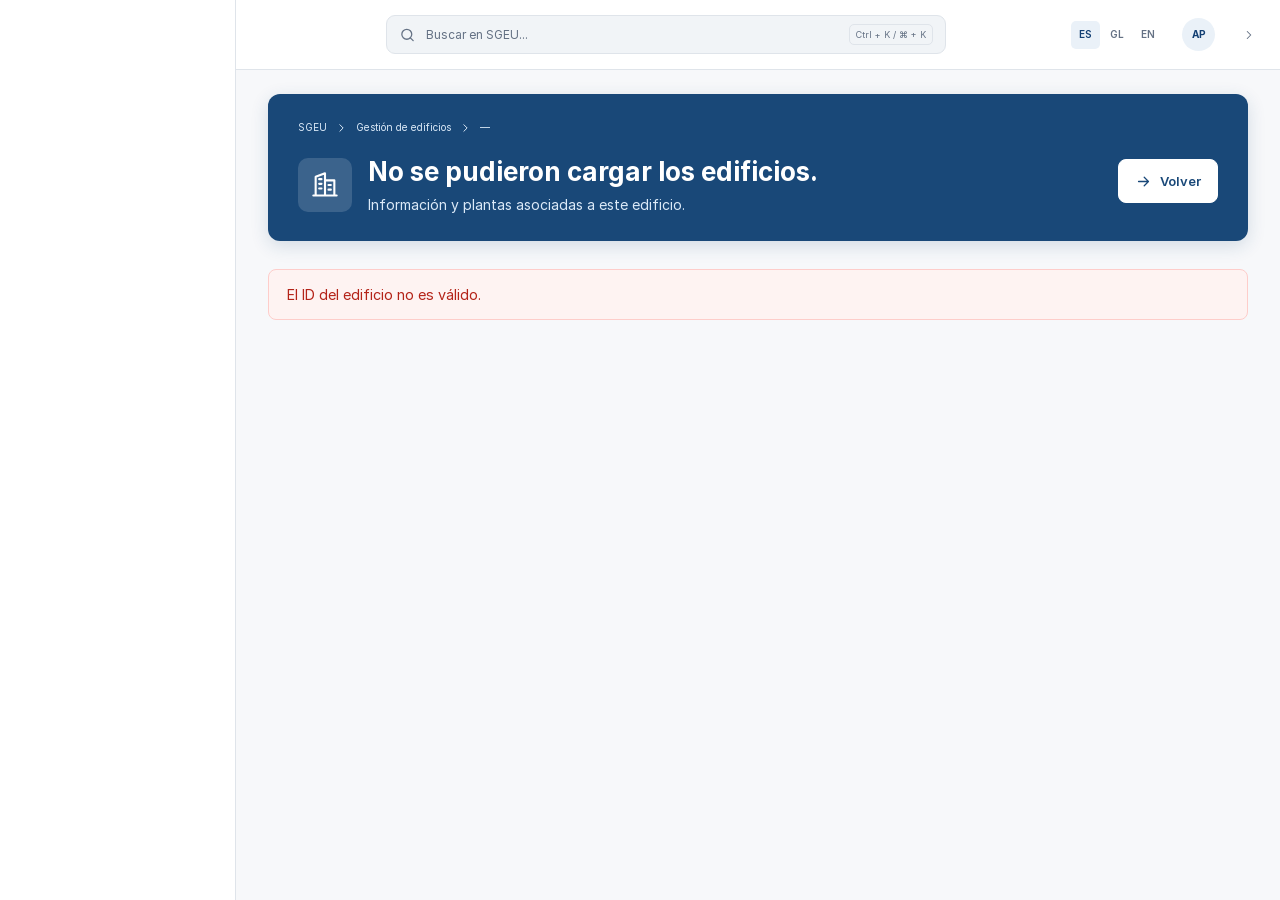
==== commit 4ba86d26: "Entrega 3 fix" ====
--- a/frontsistemagestionespacios/pages/edificios-detalle.html
+++ b/frontsistemagestionespacios/pages/edificios-detalle.html
@@ -1,4 +1,3 @@
-
 <!DOCTYPE html>
 <html lang="es">
 
@@ -40,7 +39,7 @@
             <main class="app-content building-detail-page">
 
                 <!-- CABECERA -->
-                
+
                 <section class="building-detail-header">
 
                     <div class="building-detail-header-info">
@@ -52,16 +51,14 @@
                                 </li>
 
                                 <li>
+                                    <span data-icon="chevron" aria-hidden="true"></span>
                                     <a href="edificios.html" data-i18n="edificios.title">
                                     </a>
                                 </li>
 
                                 <li>
                                     <span data-icon="chevron" aria-hidden="true"></span>
-                                    <span
-                                        id="building-detail-breadcrumb"
-                                        aria-current="page"
-                                    >
+                                    <span id="building-detail-breadcrumb" aria-current="page">
                                         —
                                     </span>
                                 </li>
@@ -88,21 +85,12 @@
 
                     <div class="building-detail-header-actions">
 
-                        <a
-                            href="edificios.html"
-                            id="building-detail-back"
-                            class="btn"
-                        >
+                        <a href="edificios.html" id="building-detail-back" class="btn">
                             <span data-icon="arrow" aria-hidden="true"></span>
                             <span data-i18n="common.back"></span>
                         </a>
 
-                        <button
-                            type="button"
-                            id="building-detail-edit"
-                            class="btn btn-primary"
-                            hidden
-                        >
+                        <button type="button" id="building-detail-edit" class="btn btn-primary" hidden>
                             <span data-icon="edit" aria-hidden="true"></span>
                             <span data-i18n="common.edit"></span>
                         </button>
@@ -114,28 +102,19 @@
 
 
                 <!-- MENSAJES -->
-                <p
-                    id="building-detail-message"
-                    class="building-detail-message"
-                    role="status"
-                    aria-live="polite"
-                    hidden
-                ></p>
+                <p id="building-detail-message" class="building-detail-message" role="status" aria-live="polite" hidden>
+                </p>
 
 
                 <!-- FORMULARIO DE EDICIÓN -->
-                <section
-                    id="building-detail-edit-section"
-                    class="building-detail-edit-section"
-                    hidden
-                >
+                <section id="building-detail-edit-section" class="building-detail-edit-section" hidden>
 
                     <article class="building-detail-card">
 
                         <div class="building-detail-card-header">
                             <div>
                                 <h2 data-i18n="edificios.detail.editTitle">
-                                    
+
                                 </h2>
 
                                 <p data-i18n="edificios.detail.editDescription">
@@ -145,120 +124,68 @@
 
                         <form id="building-detail-edit-form" class="building-detail-form" novalidate>
 
-                            <input
-                                type="hidden"
-                                id="building-detail-edit-id"
-                            >
+                            <input type="hidden" id="building-detail-edit-id">
 
                             <div class="building-detail-form-grid">
 
                                 <!-- ID -->
                                 <div class="building-detail-form-group">
-                                    <label
-                                        for="building-detail-edit-id-display"
-                                        data-i18n="edificios.form.id"
-                                    >
+                                    <label for="building-detail-edit-id-display" data-i18n="edificios.form.id">
                                         ID de edificio
                                     </label>
 
-                                    <input
-                                        type="text"
-                                        id="building-detail-edit-id-display"
-                                        disabled
-                                    >
+                                    <input type="text" id="building-detail-edit-id-display" disabled>
                                 </div>
 
                                 <!-- NOMBRE -->
                                 <div class="building-detail-form-group">
-                                    <label
-                                        for="building-detail-edit-name"
-                                        data-i18n="edificios.form.name"
-                                    >
+                                    <label for="building-detail-edit-name" data-i18n="edificios.form.name">
                                         Nombre del edificio
                                     </label>
 
-                                    <input
-                                        type="text"
-                                        id="building-detail-edit-name"
-                                        maxlength="100"
-                                        autocomplete="off"
-                                    >
+                                    <input type="text" id="building-detail-edit-name" maxlength="100"
+                                        autocomplete="off">
                                 </div>
 
                                 <!-- AÑO ACADÉMICO -->
                                 <div class="building-detail-form-group">
-                                    <label
-                                        for="building-detail-edit-year"
-                                        data-i18n="edificios.form.academicYear"
-                                    >
+                                    <label for="building-detail-edit-year" data-i18n="edificios.form.academicYear">
                                         Año académico
                                     </label>
 
-                                    <input
-                                        type="text"
-                                        id="building-detail-edit-year"
-                                        maxlength="9"
-                                        placeholder="2026-2027"
-                                        data-i18n-ph="edificios.form.academicYearPlaceholder"
-                                        pattern="[0-9]{4}-[0-9]{4}"
-                                        disabled
-                                    >
+                                    <input type="text" id="building-detail-edit-year" maxlength="9"
+                                        placeholder="2026-2027" data-i18n-ph="edificios.form.academicYearPlaceholder"
+                                        pattern="[0-9]{4}-[0-9]{4}" disabled>
                                 </div>
 
                                 <!-- DIRECCIÓN -->
                                 <div class="building-detail-form-group">
-                                    <label
-                                        for="building-detail-edit-address"
-                                        data-i18n="edificios.form.address"
-                                    >
+                                    <label for="building-detail-edit-address" data-i18n="edificios.form.address">
                                         Dirección
                                     </label>
 
-                                    <input
-                                        type="text"
-                                        id="building-detail-edit-address"
-                                        maxlength="255"
-                                        autocomplete="off"
-                                    >
+                                    <input type="text" id="building-detail-edit-address" maxlength="255"
+                                        autocomplete="off">
                                 </div>
 
                                 <!-- TELÉFONO -->
                                 <div class="building-detail-form-group">
-                                    <label
-                                        for="building-detail-edit-phone"
-                                        data-i18n="edificios.form.phone"
-                                    >
+                                    <label for="building-detail-edit-phone" data-i18n="edificios.form.phone">
                                         Teléfono
                                     </label>
 
-                                    <input
-                                        type="tel"
-                                        id="building-detail-edit-phone"
-                                        maxlength="15"
-                                        autocomplete="off"
-                                    >
+                                    <input type="tel" id="building-detail-edit-phone" maxlength="15" autocomplete="off">
                                 </div>
 
                                 <!-- GESTORES -->
-                                <div
-                                    class="building-detail-form-group"
-                                    id="building-detail-managers-group"
-                                    data-require="ADMIN"
-                                    hidden
-                                >
-                                    <label
-                                        for="building-detail-edit-managers"
-                                        data-i18n="edificios.form.managers"
-                                    >
+                                <div class="building-detail-form-group" id="building-detail-managers-group"
+                                    data-require="ADMIN" hidden>
+                                    <label for="building-detail-edit-managers" data-i18n="edificios.form.managers">
                                         Gestores asignados
                                     </label>
 
-                                    <select
-                                        id="building-detail-edit-managers"
-                                        name="gestores[]"
-                                        multiple
-                                        size="6"
-                                    ></select>
+                                    <select id="building-detail-edit-managers" name="gestores[]" multiple
+                                        size="6"></select>
 
                                     <small data-i18n="edificios.form.managersHelp">
                                         Mantén pulsada la tecla Ctrl para seleccionar varios gestores.
@@ -267,30 +194,17 @@
 
                             </div>
 
-                            <p
-                                id="building-detail-edit-message"
-                                class="building-detail-message"
-                                role="alert"
-                                aria-live="assertive"
-                                hidden
-                            ></p>
+                            <p id="building-detail-edit-message" class="building-detail-message" role="alert"
+                                aria-live="assertive" hidden></p>
 
                             <div class="building-detail-form-actions">
 
-                                <button
-                                    type="button"
-                                    id="building-detail-edit-cancel"
-                                    class="btn"
-                                >
+                                <button type="button" id="building-detail-edit-cancel" class="btn">
                                     <span data-i18n="common.cancel">
                                     </span>
                                 </button>
 
-                                <button
-                                    type="submit"
-                                    id="building-detail-edit-save"
-                                    class="btn btn-primary"
-                                >
+                                <button type="submit" id="building-detail-edit-save" class="btn btn-primary">
                                     <span data-i18n="common.saveChanges">
                                     </span>
                                 </button>
@@ -305,10 +219,7 @@
 
 
                 <!-- CONTENIDO DEL DETALLE -->
-                <section
-                    id="building-detail-content"
-                    hidden
-                >
+                <section id="building-detail-content" hidden>
 
                     <!-- INFORMACIÓN GENERAL -->
                     <section class="building-detail-information">
@@ -374,7 +285,7 @@
                         </article>
 
                     </section>
-
+                    
                 </section>
 
             </main>
@@ -384,4 +295,5 @@
     </div>
 
 </body>
-</html>
+
+</html>
--- a/frontsistemagestionespacios/css/pages/edificios-detalle.css
+++ b/frontsistemagestionespacios/css/pages/edificios-detalle.css
@@ -323,6 +323,36 @@
 .building-detail-header .breadcrumb a,
 .building-detail-header .breadcrumb span {
     color: #DCEAF8;
+}
+
+/* Breadcrumb */
+.breadcrumb ol {
+    display: flex;
+    align-items: center;
+    flex-wrap: nowrap;
+    gap: 8px;
+    min-width: 0;
+}
+
+/* Elementos del breadcrumb */
+.breadcrumb li {
+    display: flex;
+    align-items: center;
+    gap: 8px;
+    min-width: 0;
+}
+
+/* SGEU y Edificios mantienen su tamaño */
+.breadcrumb li:first-child,
+.breadcrumb li:nth-child(2) {
+    flex-shrink: 0;
+}
+
+/* El nombre del edificio ocupa el espacio restante */
+#building-detail-breadcrumb {
+    min-width: 0;
+    flex: 1;
+    overflow-wrap: anywhere;
 }
 
 .building-detail-title-wrapper {
